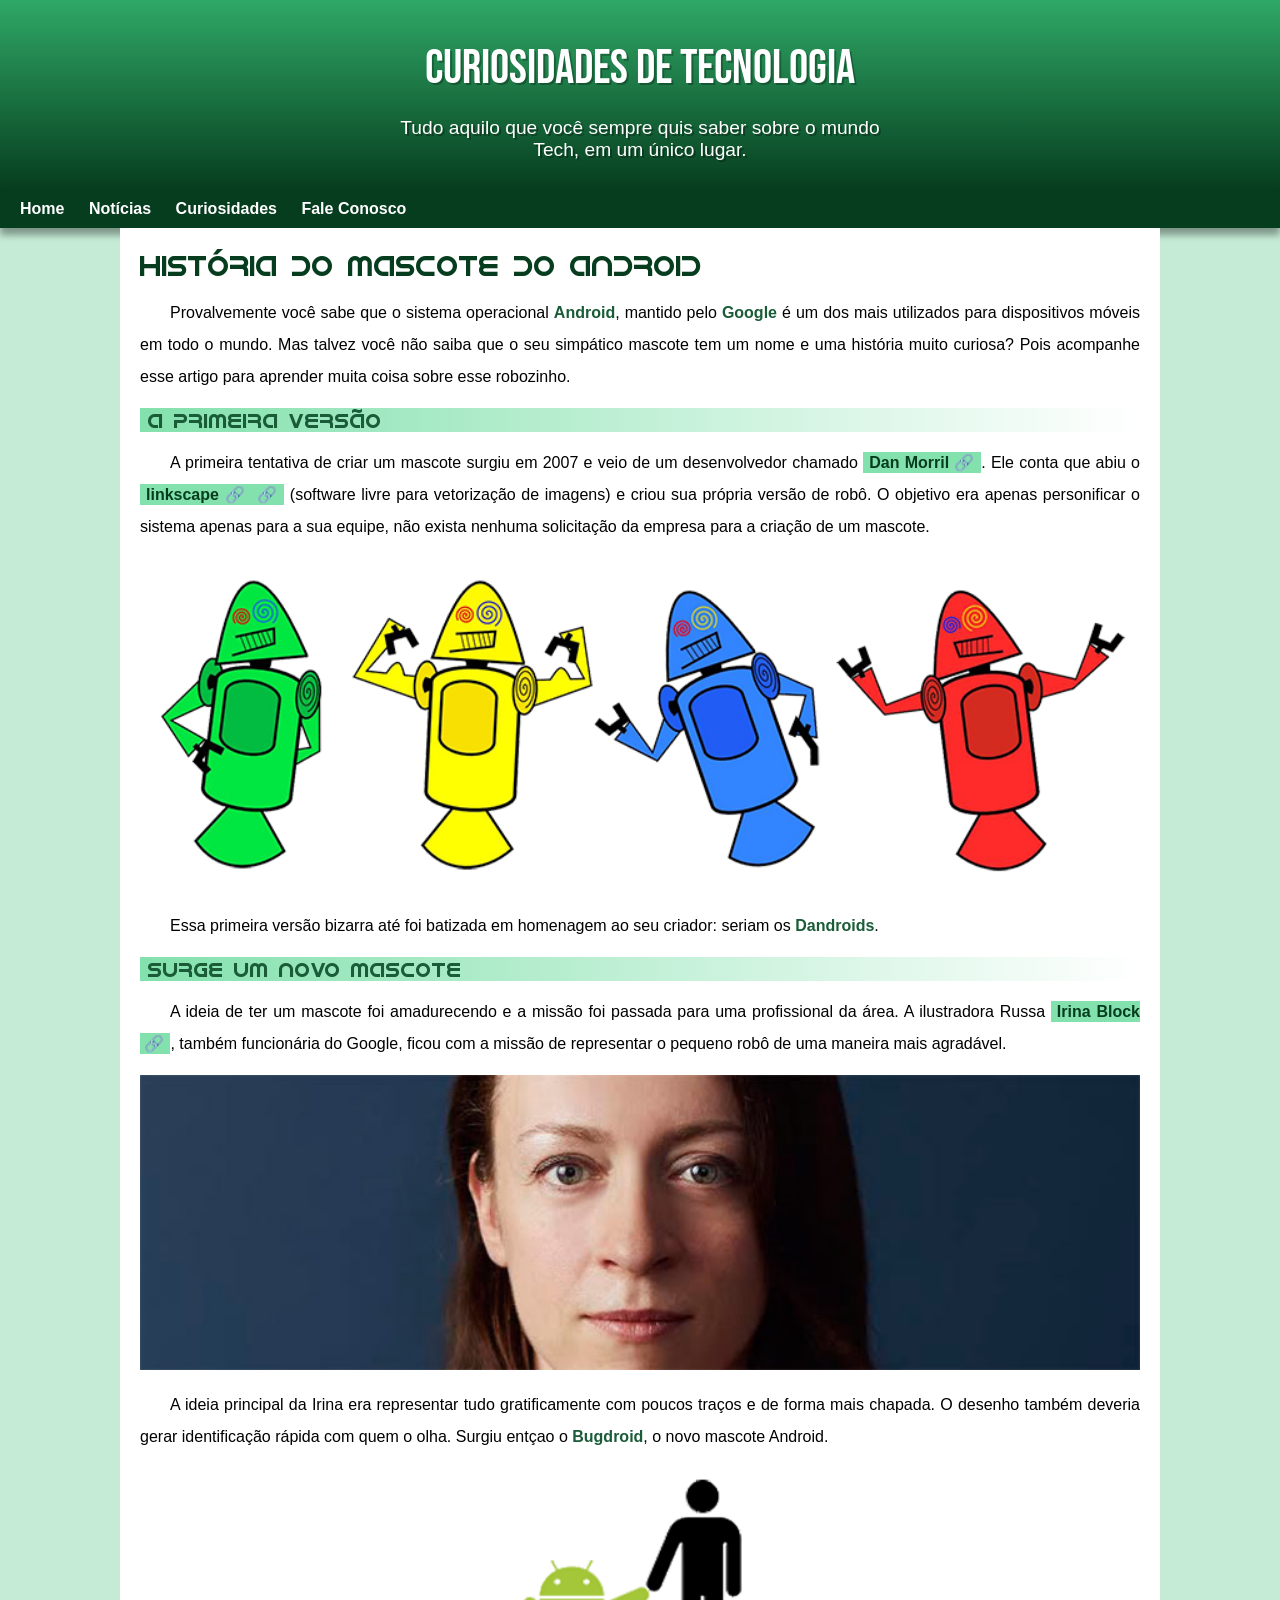
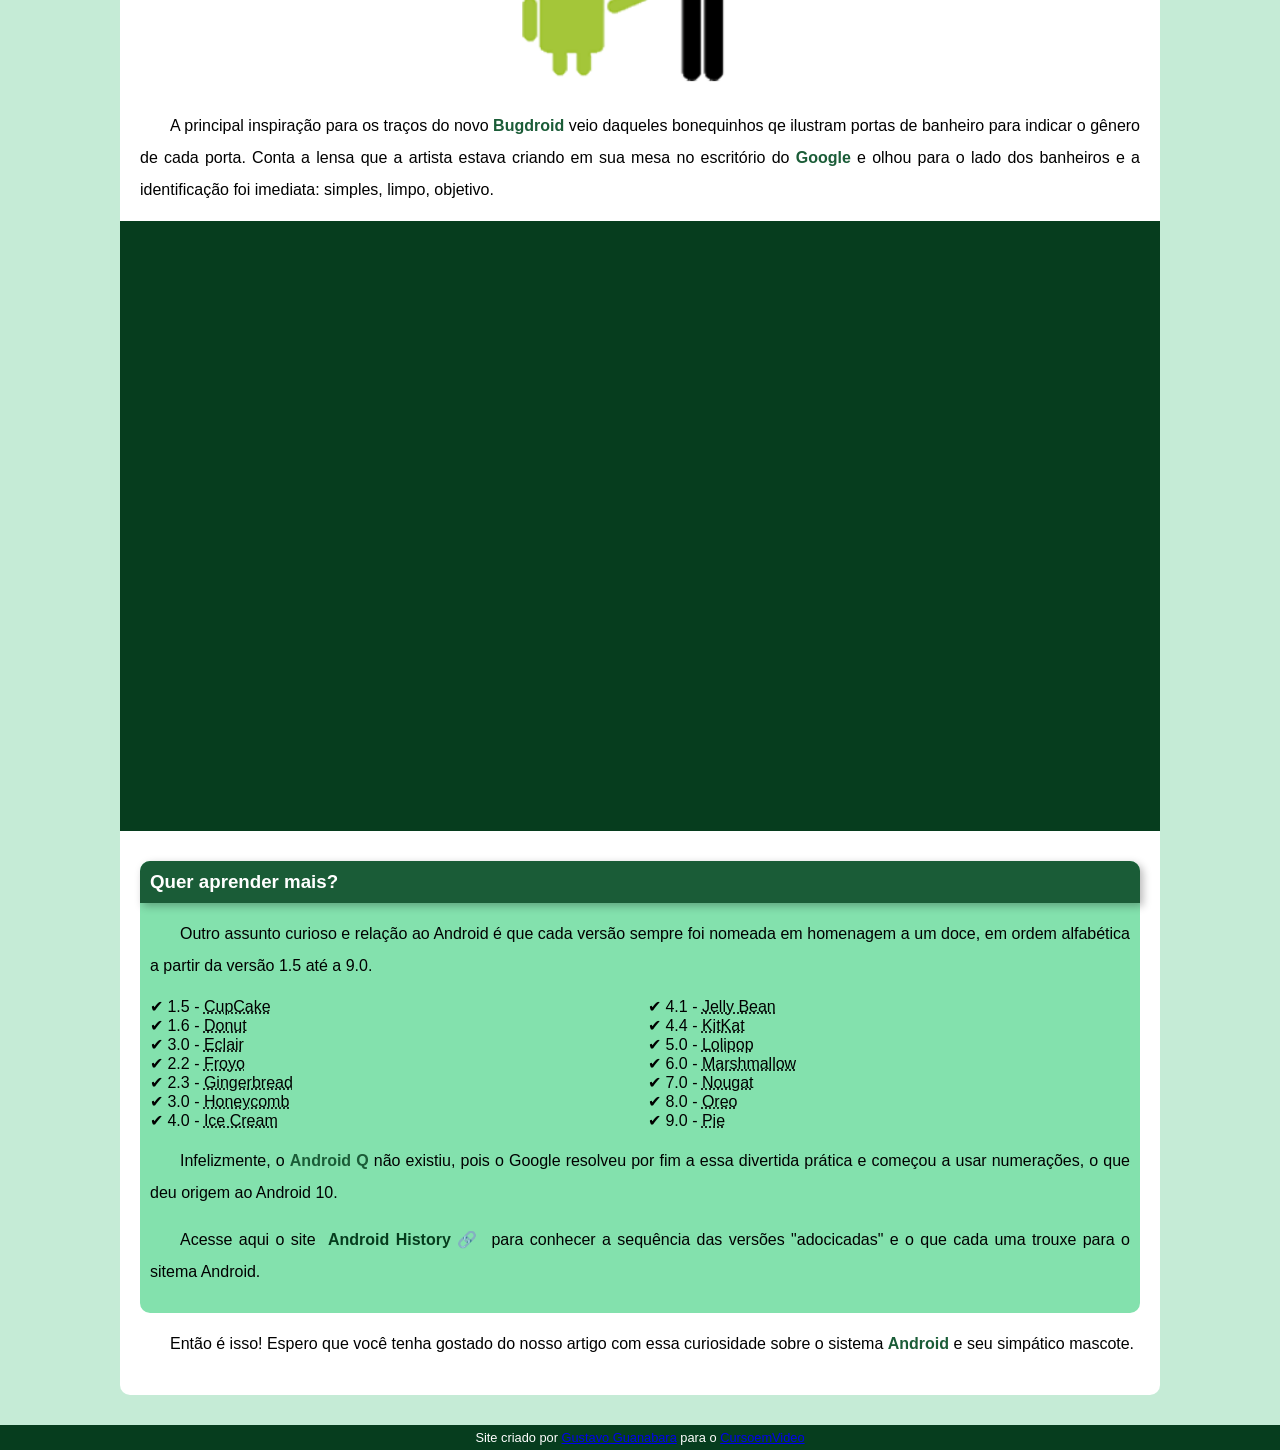
==== index.html @ 22b98d66 "Site" ====
<!DOCTYPE html>
<html lang="pt-br">
<head>
    <meta charset="UTF-8">
    <meta http-equiv="X-UA-Compatible" content="IE=edge">
    <meta name="viewport" content="width=device-width, initial-scale=1.0">
    <link rel="shortcut icon" href="imagens/favicon.ico" type="image/x-icon">
    <title>Como surgiu o mascote do Android?</title>
    <link rel="stylesheet" href="style.css">
</head>
<body>
    <header>
        <h1>Curiosidades de Tecnologia</h1>
        <p> Tudo aquilo que você sempre quis saber sobre o mundo<br> Tech, em um único lugar.</p> 
    </header>
    <nav>
        <a href="#">Home</a>
        <a href="#">Notícias</a>
        <a href="#">Curiosidades</a>
        <a href="#">Fale Conosco</a>
    </nav>

    <main>
        <article>
                <h1>HISTÓRIA DO MASCOTE DO ANDROID</h1>

                <p>Provalvemente você sabe que o sistema operacional <strong>Android</strong>, mantido pelo <strong>Google</strong> é um dos mais utilizados para dispositivos móveis em todo o mundo. Mas talvez você não saiba que o seu simpático mascote tem um nome e uma história muito curiosa? Pois acompanhe esse artigo para aprender muita coisa sobre esse robozinho.</p>

                <h2>A PRIMEIRA VERSÃO</h2>

                <p>A primeira tentativa de criar um mascote surgiu em 2007 e veio de um desenvolvedor chamado <a href="https://androidcommunity.com/dan-morrill-shows-us-the-android-mascot-that-almost-was-20130103/" target="_blank" class="externo">Dan Morril</a>. Ele conta que abiu o <a href="https://inkscape.org/pt-br/" target="_blank" class="externo">linkscape 🔗 </a> (software livre para vetorização de imagens) e criou sua própria versão de robô. O objetivo era apenas personificar o sistema apenas para a sua equipe, não exista nenhuma solicitação da empresa para a criação de um mascote. </p>
            
                <picture>
                    <source media="(max-width: 670px)" srcset="../imagens/dan-droids-pq.png"><img src="../imagens/dan-droids.png" alt="Imagem flexível"></source>
                </picture>
              
                <p>Essa primeira versão bizarra até foi batizada em homenagem ao seu criador: seriam os <strong>Dandroids</strong>.</p>
               
                <h2>SURGE UM NOVO MASCOTE</h2>

                <p>A ideia de ter um mascote foi amadurecendo e a missão foi passada para uma profissional da área. A ilustradora Russa <a href="https://www.irinablok.com/android" target="_blank" class="externo">Irina Block </a>, também funcionária do Google, ficou com a missão de representar o pequeno robô de uma maneira mais agradável.</p>
            
                <picture>
                    <source media="(max-width: 670px)" srcset="../imagens/irina-blok-pq.jpg"><img src="imagens/irina-blok.jpg" alt="Imagem flexível"></source>
                </picture>

                <p>A ideia principal da Irina era representar tudo gratificamente com poucos traços e de forma mais chapada. O desenho também deveria gerar identificação rápida com quem o olha. Surgiu entçao o <strong>Bugdroid</strong>, o novo mascote Android. </p>

                <img src="imagens/bugdroid.png" class="pequena" alt="Bugdroid">

                <p>A principal inspiração para os traços do novo <strong>Bugdroid</strong> veio daqueles bonequinhos qe ilustram portas de banheiro para indicar o gênero de cada porta. Conta a lensa que a artista estava criando em sua mesa no escritório do <strong>Google</strong> e olhou para o lado dos banheiros e a identificação foi imediata: simples, limpo, objetivo.</p>
                
                    <div class="video"><iframe width="560" height="315" src="https://www.youtube.com/embed/l2UDgpLz20M" title="YouTube video player" frameborder="0" allow="accelerometer; autoplay; clipboard-write; encrypted-media; gyroscope; picture-in-picture" allowfullscreen></iframe></div>
                
            <aside>
                <h3>Quer aprender mais?</h3>

                <p>Outro assunto curioso e relação ao Android é que cada versão sempre foi nomeada em homenagem a um doce, em ordem alfabética a partir da versão 1.5 até a 9.0.</p>

               <ul>
                <li>1.5 - <abbr title="Bolo de copo">CupCake</abbr></li>
                <li>1.6 - <abbr title="Rosquinha">Donut</abbr></li>
                <li>3.0 - <abbr title="Bomba">Eclair</abbr></li>
                <li>2.2 - <abbr title="Iogurte Congelado">Froyo</abbr></li>
                <li>2.3 - <abbr title="Biscoito de Gengibre">Gingerbread</abbr></li>

                <li>3.0 - <abbr title="Favo de mel">Honeycomb</abbr></li>
                <li>4.0 - <abbr title="Sanduíche de Sorvete">Ice Cream</abbr></li>
                <li>4.1 - <abbr title="Jujuba">Jelly Bean</abbr></li>
                <li>4.4 - <abbr title="KitKat">KitKat</abbr></li>
                <li>5.0 - <abbr title="Pirulito">Lolipop</abbr></li>
                <li>6.0 - <abbr title="Marshmallow">Marshmallow</abbr></li>
                <li>7.0 - <abbr title="Torrone">Nougat</abbr></li>
                <li>8.0 - <abbr title="Oreo">Oreo</abbr></li>
                <li>9.0 - <abbr title="Torta">Pie</abbr></li>
               </ul>

               <p>Infelizmente, o <strong>Android Q </strong>não existiu, pois o Google resolveu por fim a essa divertida prática e começou a usar numerações, o que deu origem ao Android 10.</p>

               <p>
                Acesse aqui o site <a href="https://www.android.com/intl/pt-BR_br/history/" target="_blank" class="externo">Android History</a> para conhecer a sequência das versões "adocicadas" e o que cada uma trouxe para o sitema Android. 
               </p>

            </aside>

             <p>
                Então é isso! Espero que você tenha gostado do nosso artigo com essa curiosidade sobre o sistema <strong>Android</strong> e seu simpático mascote.
             </p> 
        </article>
    </main>
    <footer>
        <p>Site criado por <a href="https://gustavoguanabara.github.io/" target="_blank">Gustavo Guanabara</a> para o <a href="https://www.youtube.com/c/CursoemV%C3%ADdeo" target="_blank">CursoemVideo</a></p>
    </footer>
    
</body>
</html>
---- style.css ----
@charset "UTF-08";
@import url('https://fonts.googleapis.com/css2?family=Bebas+Neue&display=swap');
@font-face {
    font-family: 'Android';
    src: url(../fontes/IDroid.otf);
    font-weight: normal;
}
@font-face {
    font-family: 'Bebas';
    src: url(fontes/BebasNeue-Regular.ttf);
    font-weight: normal;
}

:root{
    --cor0: #c5ebd6;
    --cor1: #83e1ad;
    --cor2: #3ddc84;
    --cor3: #2fa866;
    --cor4: #1a5c37;
    --cor5: #063d1e;

    --fonte-padrao: Arial, Verdana, Helvetica, sans-serif;
    --fonte-destaque:'Bebas', cursive;
    --font-android:'Android', cursive;
    
}
*{
    margin: 0px;
    padding: 0px;
}

body{
    background-color: var(--cor0);
    font-family: var(--fonte-padrao);
}
a.externo::after{
    content: '\00A0\1F517';

}

header{
    background-image: linear-gradient(to bottom, var(--cor3), var(--cor5));
    min-height: 150px;
    text-align: center;
    padding-top: 40px;
}

header > h1{
    color: white;
    font-family: var(--fonte-destaque);
    font-size: 3em;
    font-weight: normal;
    margin-bottom: 20px;
    text-shadow: 2px 2px 0px rgba(0, 0, 0, 0.267);
}
header > p{
    font-family: var(--fonte-padrao);
    font-size: 1.2em;
    color: white;
    width: 600px;
    margin: auto;
    text-shadow: 2px 2px 0px rgba(0, 0, 0, 0.315);

}

nav{
    background-color: var(--cor5);
    padding: 10px;
    box-shadow: 0px 7px 7px rgba(0, 0, 0, 0.363);
}

nav > a {
    color: white;
    padding: 10px;
    border-radius: 5px;
    text-decoration: none;
    font-weight: bold;
    transition-duration: 0.5s;
}
nav > a:hover{
    background-color: var(--cor3);
    color: var(--cor5);
}

main{
    min-width: 300px;
    max-width: 1000px;
    margin: auto;
    margin-bottom: 30px;
    padding: 20px;
    background-color: white;
    box-shadow: 0px 0px rgba(0, 0, 0, 0.418);
    border-bottom-left-radius: 10px;
    border-bottom-right-radius: 10px;
}

main h1{
    color: var(--cor5);
    font-family: var(--font-android);
    font-weight: normal;
    font-size: 1.8em;
}
main h2{
    font-family: var(--font-android);
    color: var(--cor4);
    font-size: 1.3em;
    font-weight: normal;
    background-image: linear-gradient(to right, var(--cor1), transparent);
    text-indent: 8px;
}

main p {
    margin: 15px 0px;
    text-align: justify;
    text-indent: 30px;
    font-size: 1em;
    line-height: 2em;
}
main strong{
    color: var(--cor4);
    font-weight: bold;
  
}
main a {
    text-decoration: none;
    font-weight: bold;
    color: var(--cor5);
    background-color: var(--cor1);
    padding: 2px 6px;
}

main a:hover{
    text-decoration: underline;
    color: var(--cor4);
}
main img{
    width: 100%;
}
main img.pequena {
    max-width: 350px;
    display: block;
    margin: auto;
}

div.video{
    background-color:var(--cor5);
    margin: 0px -20px 30px -20px;
    padding: 20px;
    padding-bottom: 59%;
    position: relative;
}
div.video > iframe{
    position: absolute;
    top: 5%;
    left: 5%;
    width: 90%;
    height: 90%;
}

aside{
    background-color: var(--cor1);
    padding: 10px;
    border-radius: 10px;
}
aside > h3{
    background-color: var(--cor4);
    color: white;
    padding: 10px;
    margin: -10px -10px 0px -10px;
    border-radius: 10px 10px 0px 0px;
    box-shadow: 3px 3px 8px rgba(0, 0, 0, 0.281);
}

aside > ul{
    list-style-type: '\2714\0020\0020';
    columns: 2;
    list-style-position: inside;
}



footer{
    background-color: var(--cor5);
    color: white;
    text-align: center;
    font-size: center;
    font-size: 0.8em;
    padding: 5px;
}
footer > a{
    color: white;
    font-weight: bolder;
    text-decoration: none;
}
footer a:hover{
    text-decoration: underline;
    color: var(--cor1);
}
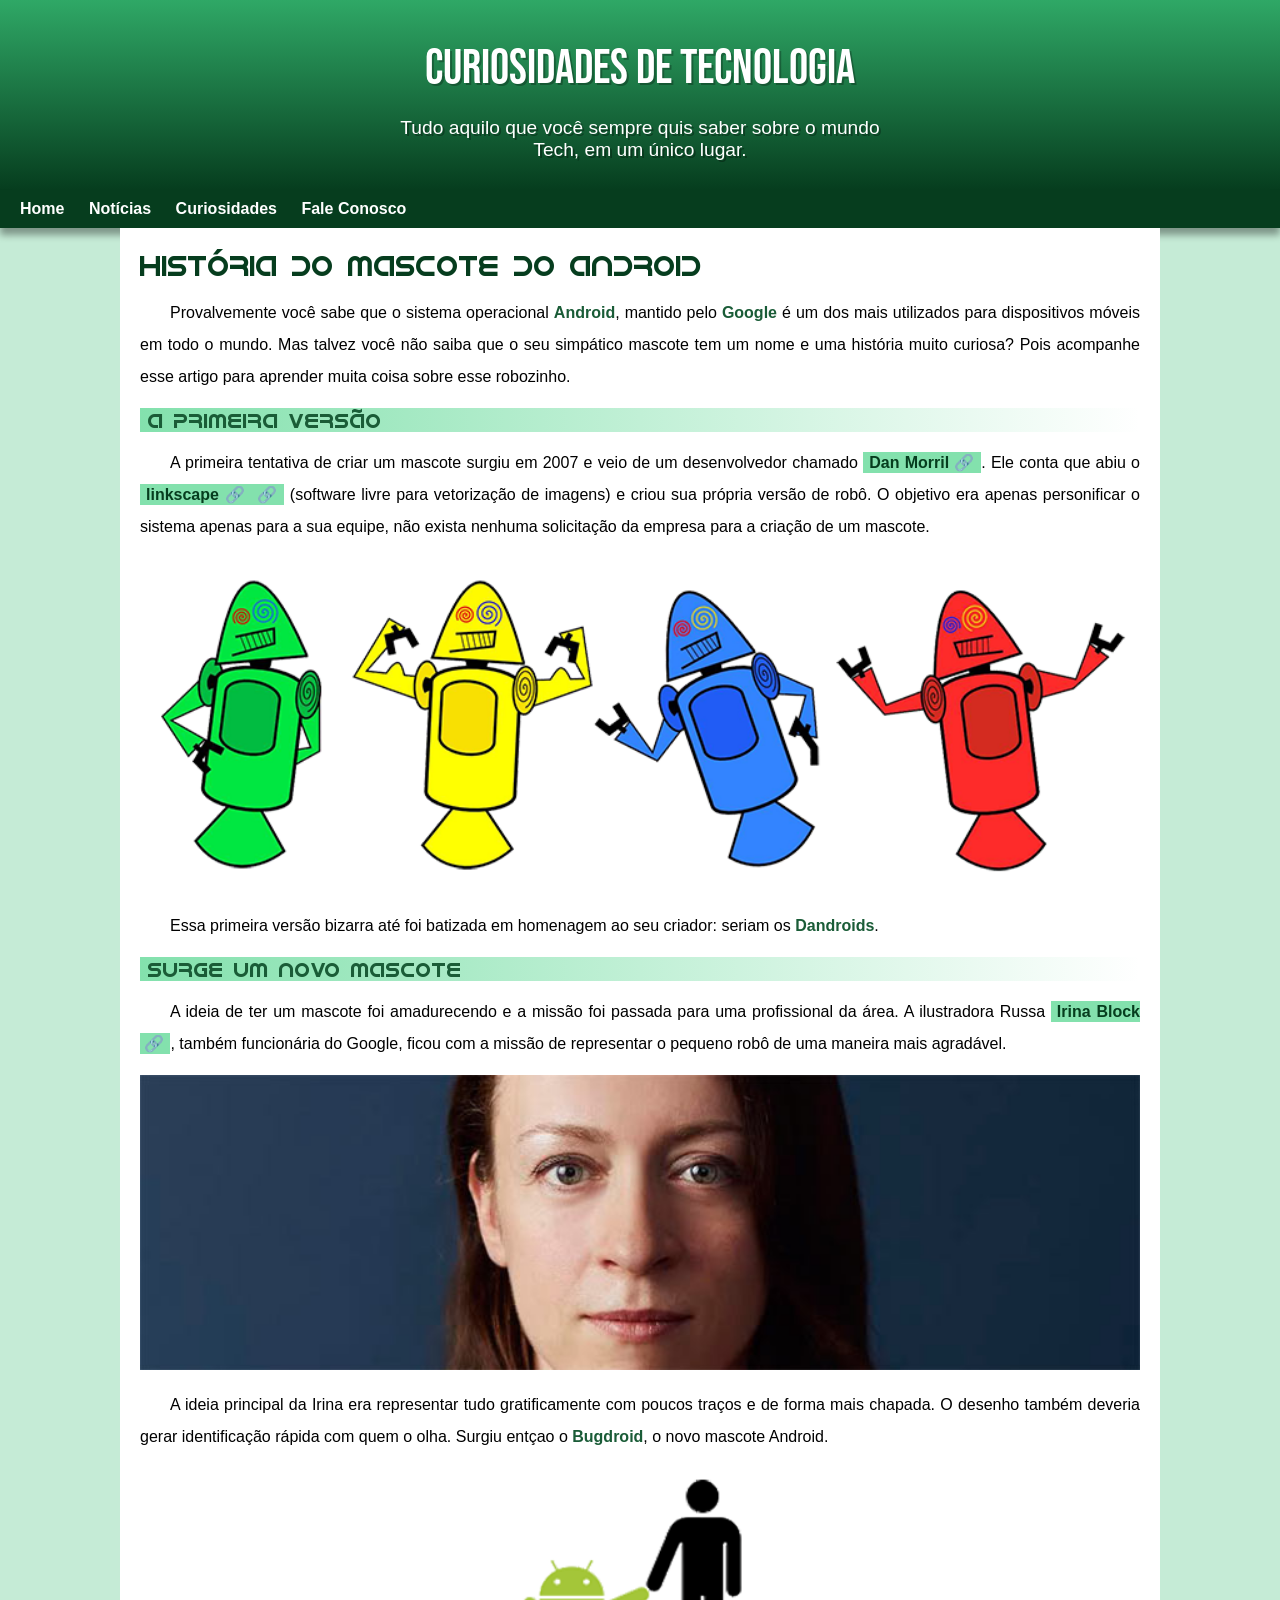
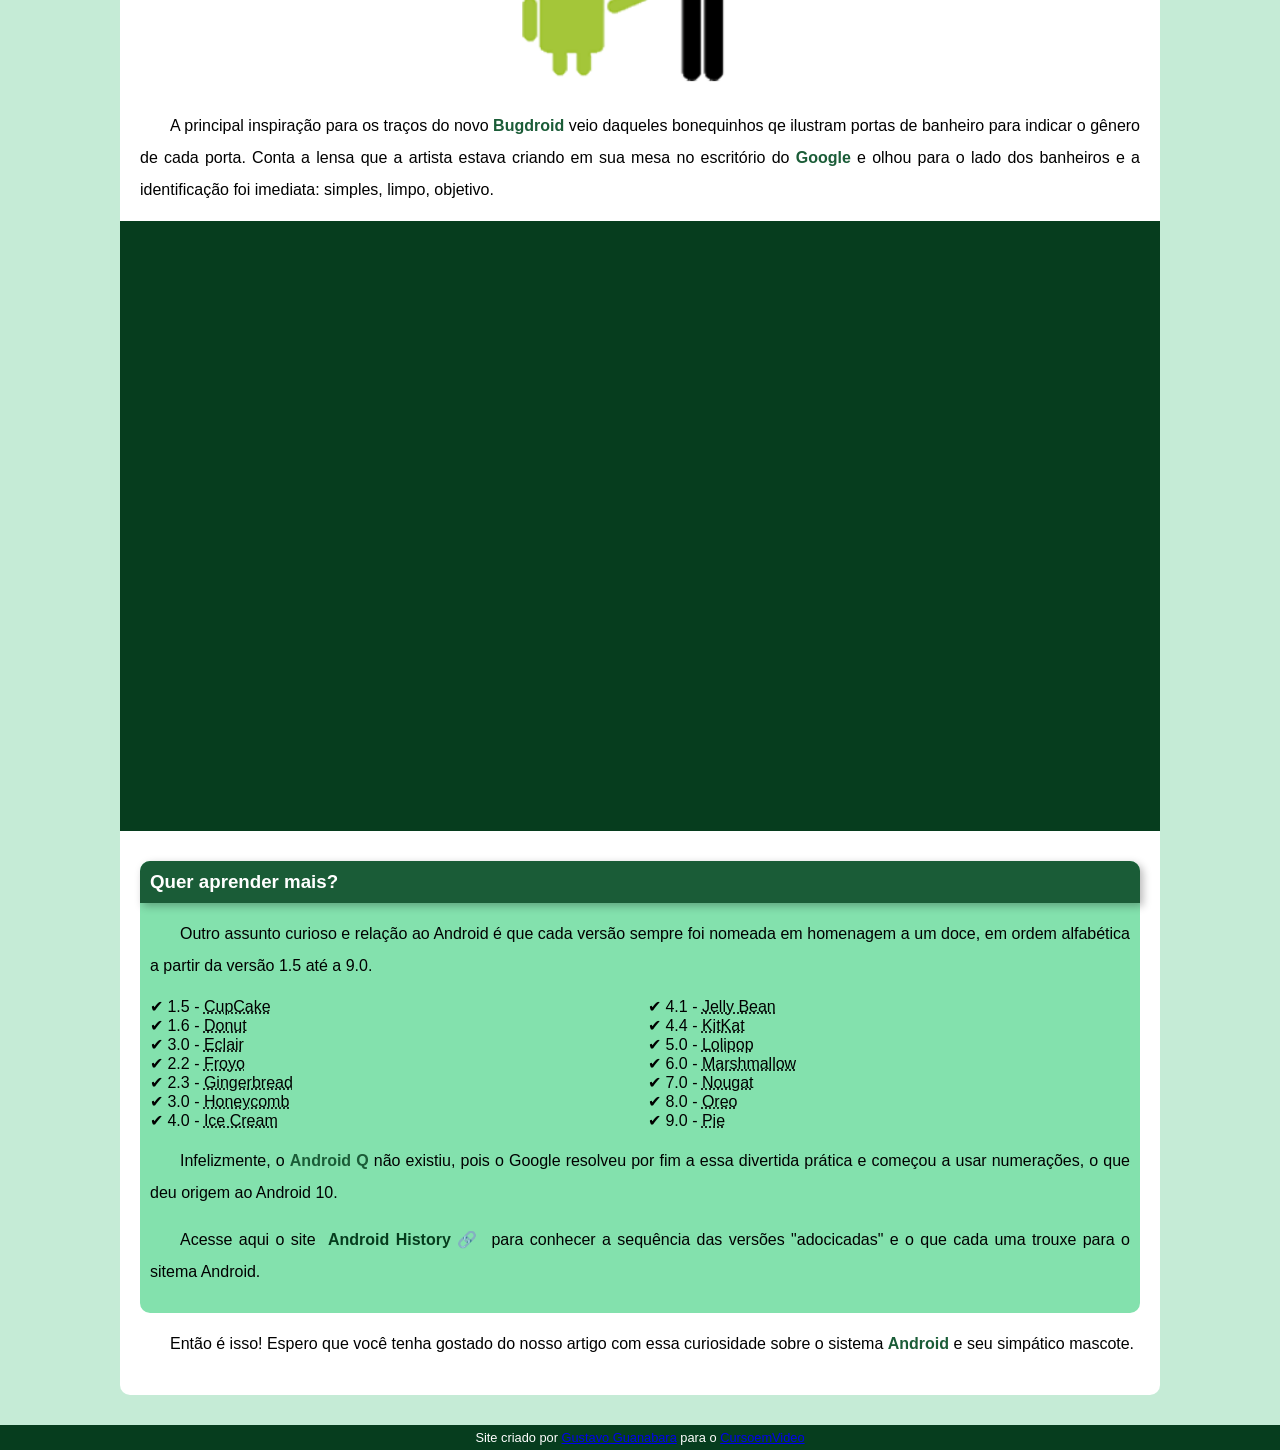
==== commit a97af874: "Site correção" ====
--- a/index.html
+++ b/index.html
@@ -41,7 +41,7 @@
                 <p>A ideia de ter um mascote foi amadurecendo e a missão foi passada para uma profissional da área. A ilustradora Russa <a href="https://www.irinablok.com/android" target="_blank" class="externo">Irina Block </a>, também funcionária do Google, ficou com a missão de representar o pequeno robô de uma maneira mais agradável.</p>
             
                 <picture>
-                    <source media="(max-width: 670px)" srcset="../imagens/irina-blok-pq.jpg"><img src="imagens/irina-blok.jpg" alt="Imagem flexível"></source>
+                    <source media="(max-width: 670px)" srcset="imagens/irina-blok-pq.jpg"><img src="imagens/irina-blok.jpg" alt="Imagem flexível"></source>
                 </picture>
 
                 <p>A ideia principal da Irina era representar tudo gratificamente com poucos traços e de forma mais chapada. O desenho também deveria gerar identificação rápida com quem o olha. Surgiu entçao o <strong>Bugdroid</strong>, o novo mascote Android. </p>
--- a/style.css
+++ b/style.css
@@ -7,7 +7,7 @@
 }
 @font-face {
     font-family: 'Bebas';
-    src: url(fontes/BebasNeue-Regular.ttf);
+    src: url(fontes/BebasNeue-Regular.otf);
     font-weight: normal;
 }
 
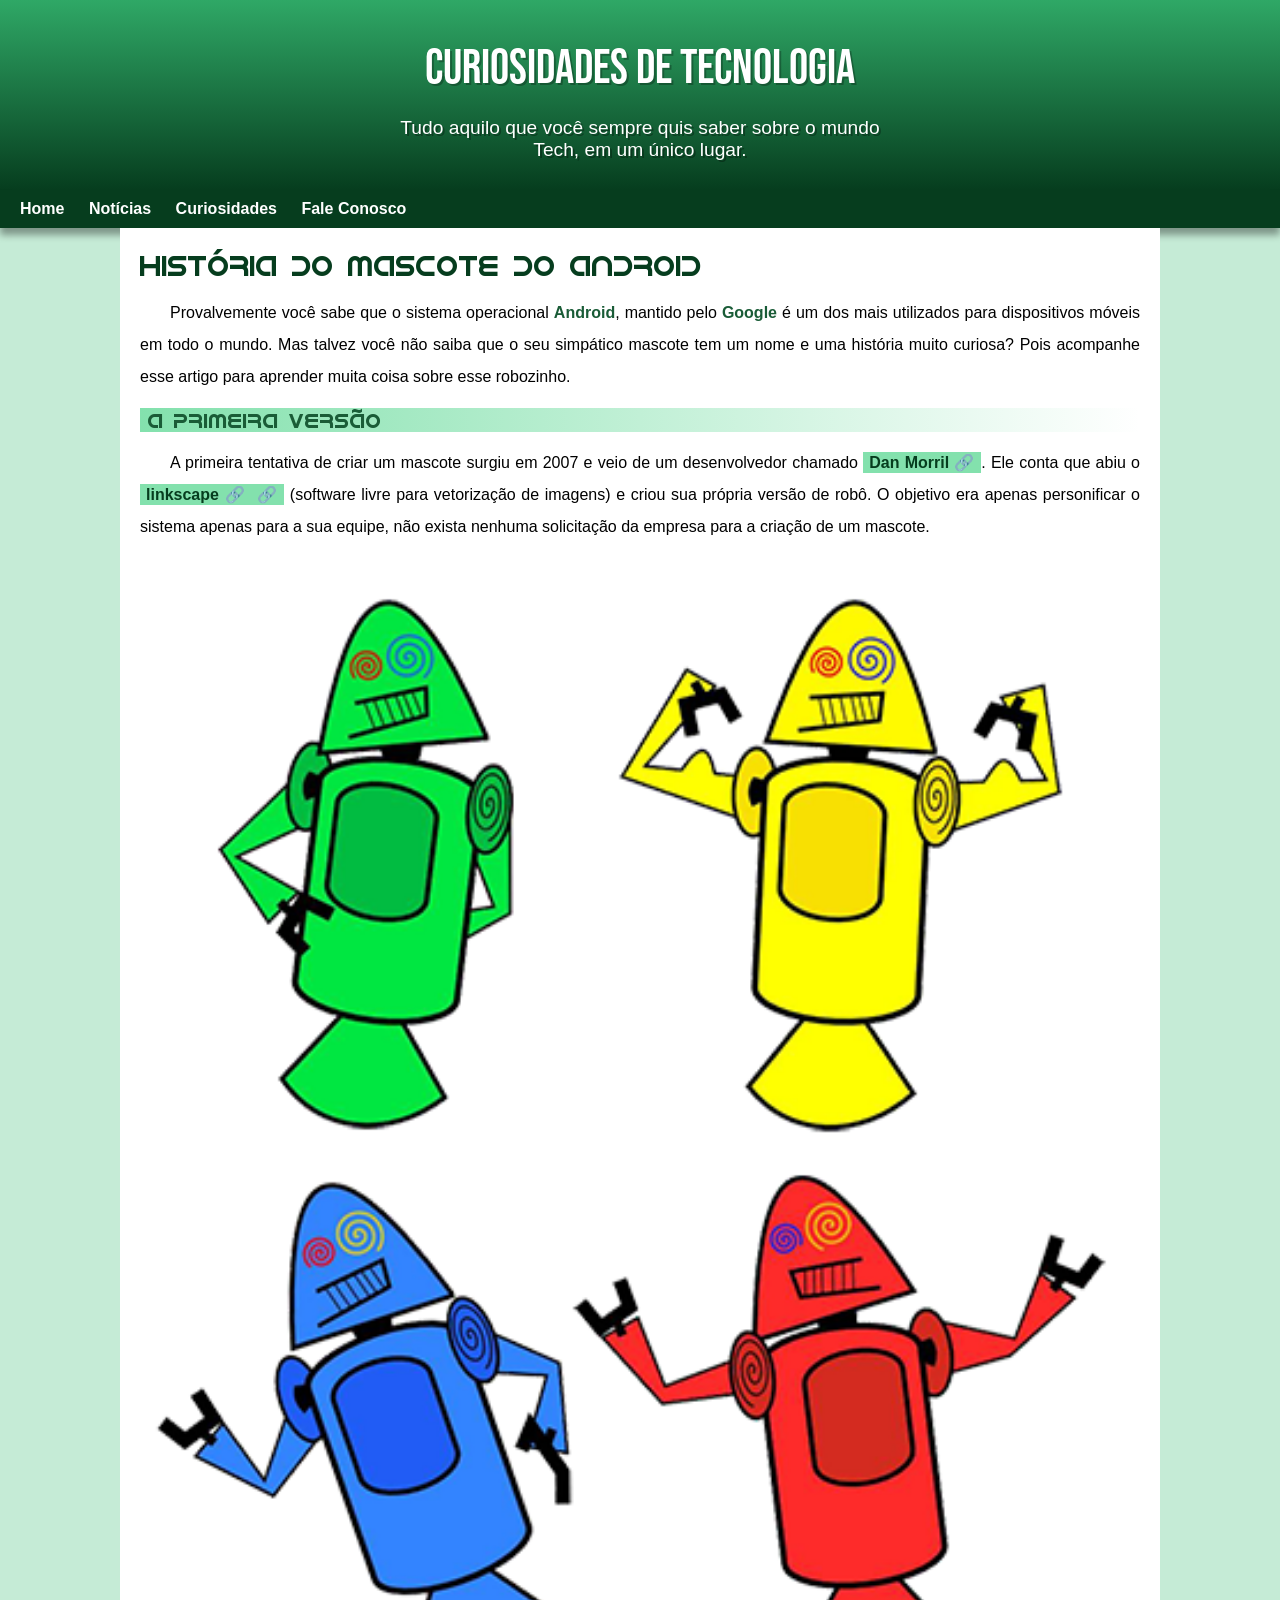
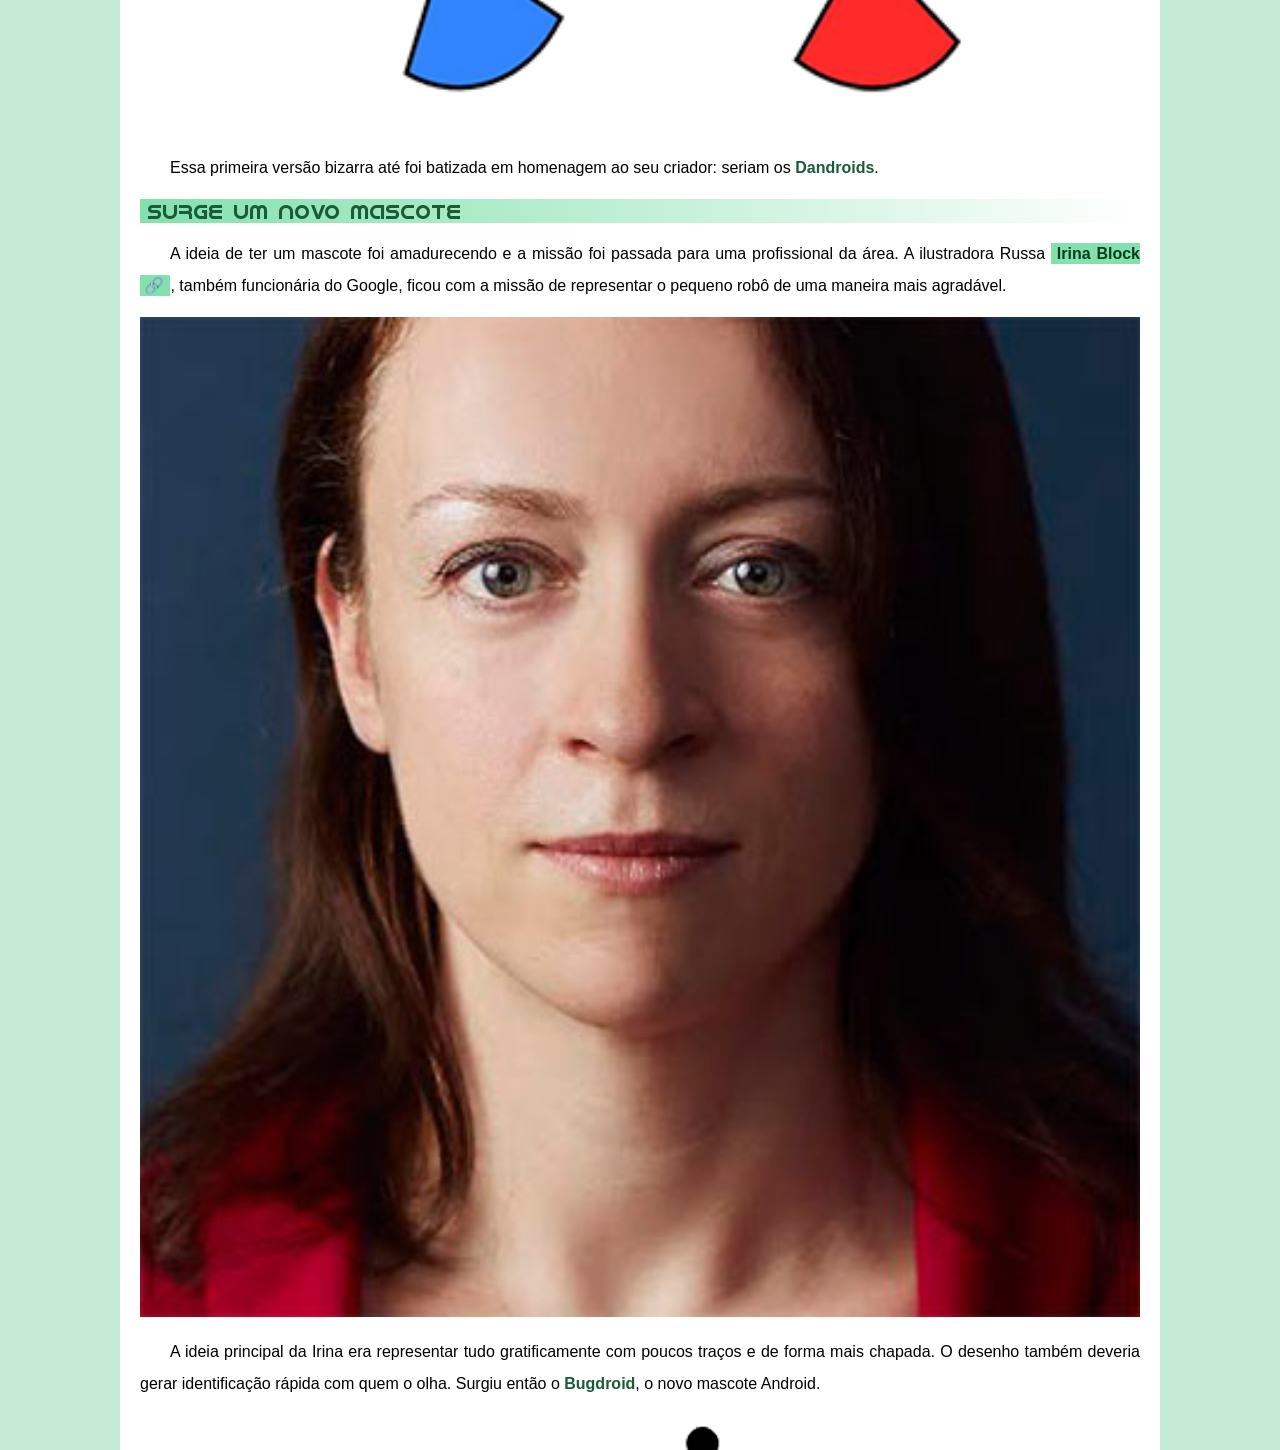
==== commit b6e39c51: "Update index.html" ====
--- a/index.html
+++ b/index.html
@@ -31,7 +31,7 @@
                 <p>A primeira tentativa de criar um mascote surgiu em 2007 e veio de um desenvolvedor chamado <a href="https://androidcommunity.com/dan-morrill-shows-us-the-android-mascot-that-almost-was-20130103/" target="_blank" class="externo">Dan Morril</a>. Ele conta que abiu o <a href="https://inkscape.org/pt-br/" target="_blank" class="externo">linkscape 🔗 </a> (software livre para vetorização de imagens) e criou sua própria versão de robô. O objetivo era apenas personificar o sistema apenas para a sua equipe, não exista nenhuma solicitação da empresa para a criação de um mascote. </p>
             
                 <picture>
-                    <source media="(max-width: 670px)" srcset="../imagens/dan-droids-pq.png"><img src="../imagens/dan-droids.png" alt="Imagem flexível"></source>
+                    <source media="(max-width: 670px)" srcset="imagens/dan-droids-pq.png"><img src="imagens/dan-droids.png" alt="Imagem flexível"></source>
                 </picture>
               
                 <p>Essa primeira versão bizarra até foi batizada em homenagem ao seu criador: seriam os <strong>Dandroids</strong>.</p>
@@ -44,7 +44,7 @@
                     <source media="(max-width: 670px)" srcset="imagens/irina-blok-pq.jpg"><img src="imagens/irina-blok.jpg" alt="Imagem flexível"></source>
                 </picture>
 
-                <p>A ideia principal da Irina era representar tudo gratificamente com poucos traços e de forma mais chapada. O desenho também deveria gerar identificação rápida com quem o olha. Surgiu entçao o <strong>Bugdroid</strong>, o novo mascote Android. </p>
+                <p>A ideia principal da Irina era representar tudo gratificamente com poucos traços e de forma mais chapada. O desenho também deveria gerar identificação rápida com quem o olha. Surgiu então o <strong>Bugdroid</strong>, o novo mascote Android. </p>
 
                 <img src="imagens/bugdroid.png" class="pequena" alt="Bugdroid">
 
--- a/style.css
+++ b/style.css
@@ -2,7 +2,7 @@
 @import url('https://fonts.googleapis.com/css2?family=Bebas+Neue&display=swap');
 @font-face {
     font-family: 'Android';
-    src: url(../fontes/IDroid.otf);
+    src: url(fontes/IDroid.otf);
     font-weight: normal;
 }
 @font-face {
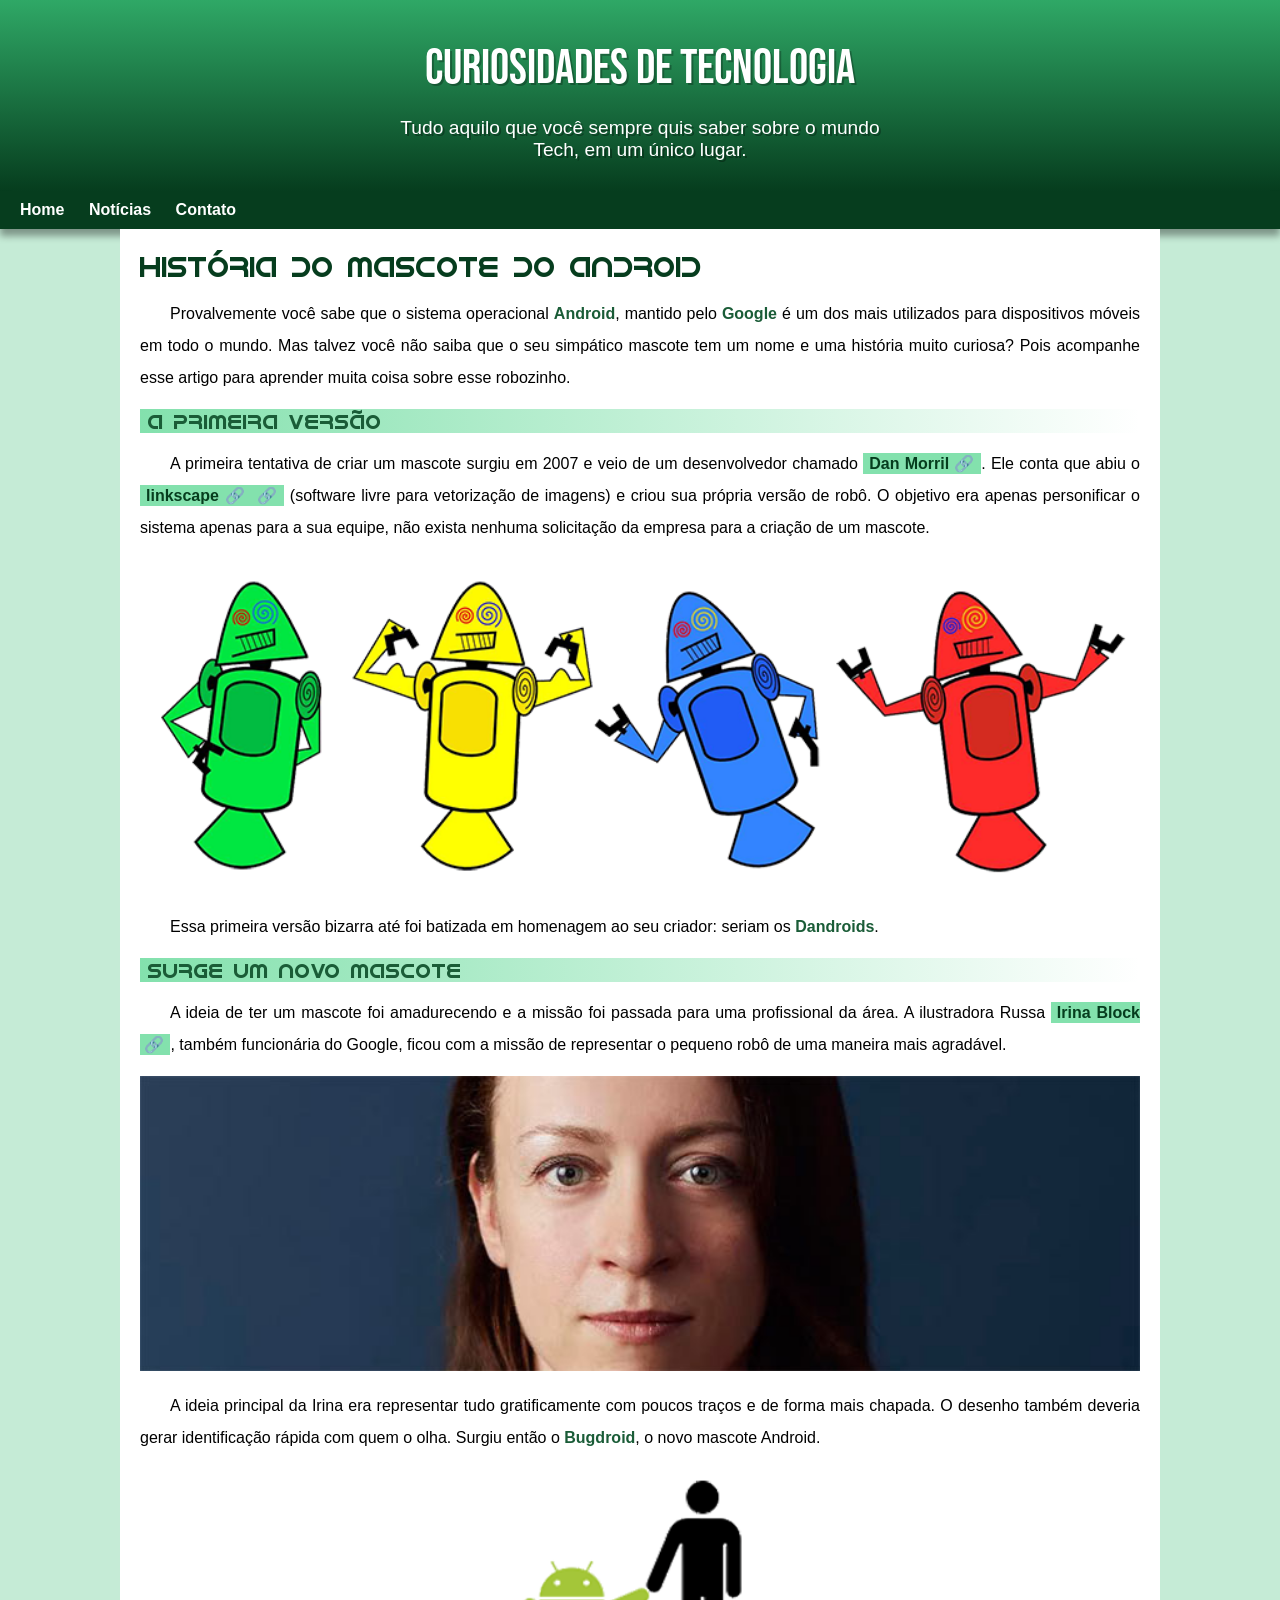
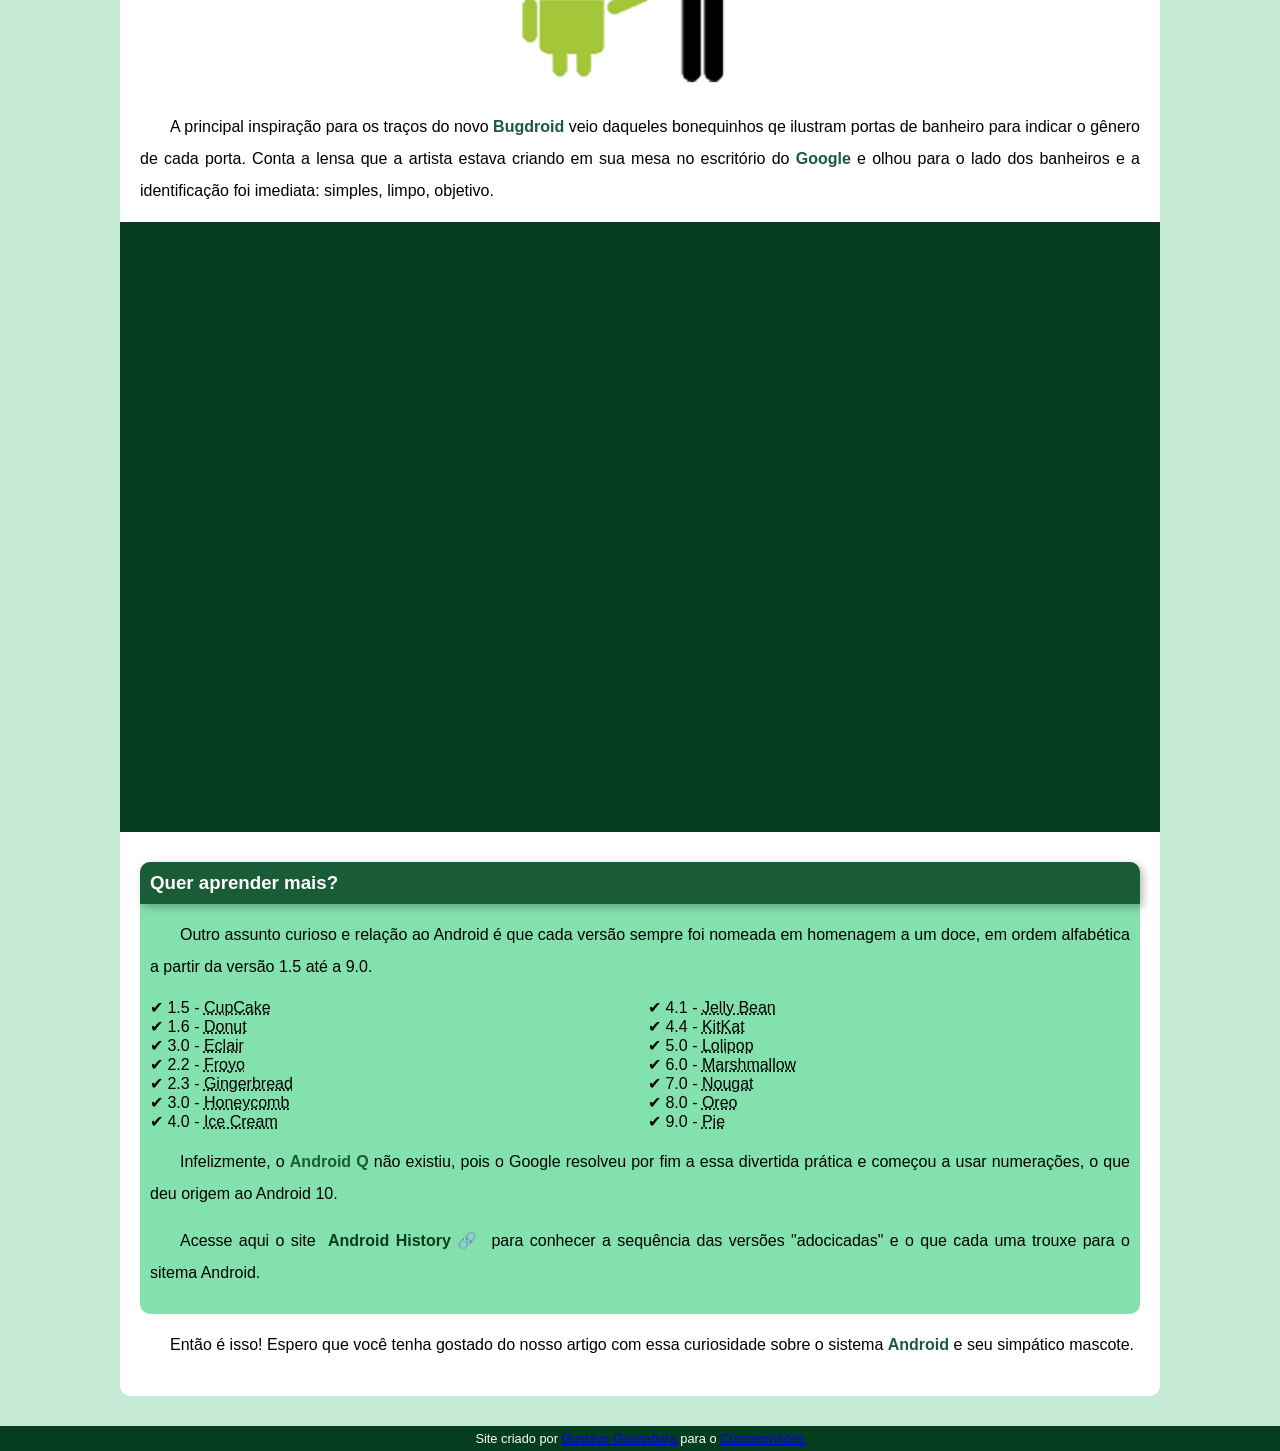
==== commit e65ea506: "correção site android" ====
--- a/index.html
+++ b/index.html
@@ -16,8 +16,7 @@
     <nav>
         <a href="#">Home</a>
         <a href="#">Notícias</a>
-        <a href="#">Curiosidades</a>
-        <a href="#">Fale Conosco</a>
+        <a href="#">Contato</a>
     </nav>
 
     <main>
--- a/style.css
+++ b/style.css
@@ -57,8 +57,11 @@
     font-family: var(--fonte-padrao);
     font-size: 1.2em;
     color: white;
-    width: 600px;
+    max-width: 600px;
+    padding-right: 10px;
+    padding-left: 10px;
     margin: auto;
+    padding-bottom: 30px;
     text-shadow: 2px 2px 0px rgba(0, 0, 0, 0.315);
 
 }
